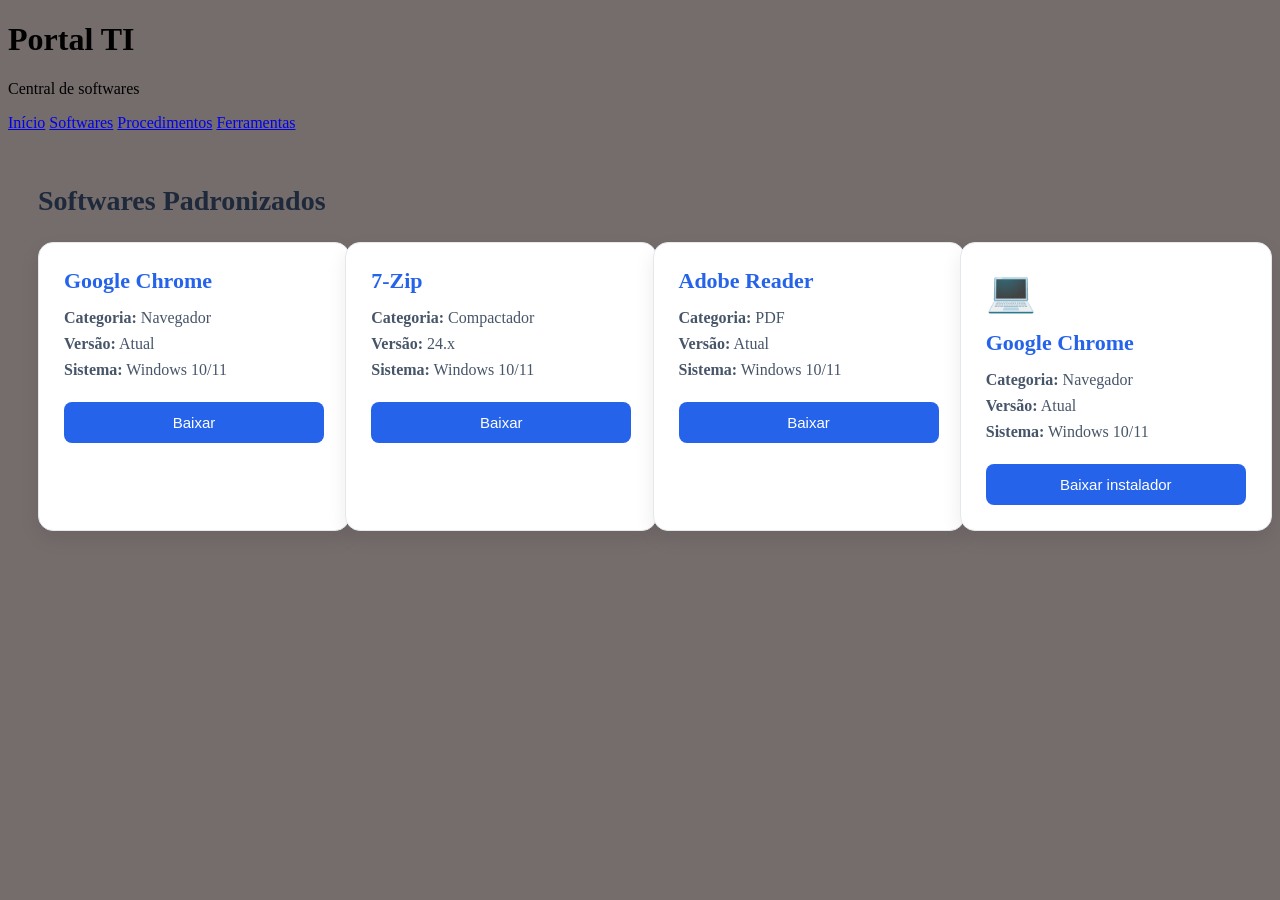
==== paginas/softwares.html @ 5586f691 "sua mensagem aqui" ====
<!DOCTYPE html>
<html lang="pt-BR">

<head>
    <meta charset="UTF-8">
    <meta name="viewport" content="width=device-width, initial-scale=1.0">

    <title>Softwares - Portal TI</title>

    <link rel="stylesheet" href="../css/style.css">
</head>

<body>

<header>
    <h1>Portal TI</h1>
    <p>Central de softwares</p>
</header>


<nav>
    <a href="../index.html">Início</a>
    <a href="softwares.html">Softwares</a>
    <a href="procedimentos.html">Procedimentos</a>
    <a href="ferramentas.html">Ferramentas</a>
</nav>


<main>

<h2>Softwares Padronizados</h2>


<div class="cards">


<div class="card">

<h3>Google Chrome</h3>

<p><strong>Categoria:</strong> Navegador</p>

<p><strong>Versão:</strong> Atual</p>

<p><strong>Sistema:</strong> Windows 10/11</p>

<button>
Baixar
</button>

</div>



<div class="card">

<h3>7-Zip</h3>

<p><strong>Categoria:</strong> Compactador</p>

<p><strong>Versão:</strong> 24.x</p>

<p><strong>Sistema:</strong> Windows 10/11</p>

<button>
Baixar
</button>

</div>



<div class="card">

<h3>Adobe Reader</h3>

<p><strong>Categoria:</strong> PDF</p>

<p><strong>Versão:</strong> Atual</p>

<p><strong>Sistema:</strong> Windows 10/11</p>

<button>
Baixar
</button>

</div><div class="card">

    <div class="icone">
        💻
    </div>

    <h3>Google Chrome</h3>

    <p><b>Categoria:</b> Navegador</p>

    <p><b>Versão:</b> Atual</p>

    <p><b>Sistema:</b> Windows 10/11</p>

    <button>
        Baixar instalador
    </button>

</div>


</div>


</main>


</body>

</html>
---- css/style.css ----
.cards {

    display: flex;
    gap: 20px;
    flex-wrap: wrap;

}



.card {

    background: white;

    width: 260px;

    padding: 20px;

    border-radius: 12px;

    box-shadow: 0px 3px 10px rgba(0,0,0,0.15);

}



.card h3 {

    margin-top: 0;

}



.card button {

    background: #0066cc;

    color:white;

    border:none;

    padding:10px 20px;

    border-radius:8px;

    cursor:pointer;

}


.card button:hover {

    background:#004c99;

}body {
    background: rgb(117, 108, 108) !important;
}/* Área de softwares */

main {
    padding: 30px;
}


main h2 {
    color: #1e293b;
    margin-bottom: 25px;
    font-size: 28px;
}



.cards {

    display: grid;

    grid-template-columns: repeat(auto-fit, minmax(280px, 1fr));

    gap: 25px;

}



.card {

    background: #ffffff;

    border-radius: 15px;

    padding: 25px;

    box-shadow: 0 8px 20px rgba(0,0,0,0.08);

    border: 1px solid #e5e7eb;

    transition: 0.3s;

}



.card:hover {

    transform: translateY(-5px);

    box-shadow: 0 12px 25px rgba(0,0,0,0.15);

}



.card h3 {

    color: #2563eb;

    font-size: 22px;

    margin-bottom: 15px;

}



.card p {

    color: #475569;

    margin: 8px 0;

}



.card button {

    margin-top: 15px;

    width: 100%;

    padding: 12px;

    border-radius: 8px;

    border: none;

    background: #2563eb;

    color: white;

    font-size: 15px;

    cursor: pointer;

    transition: 0.3s;

}



.card button:hover {

    background: #1d4ed8;

}.icone {

    font-size: 40px;

    margin-bottom: 15px;

}
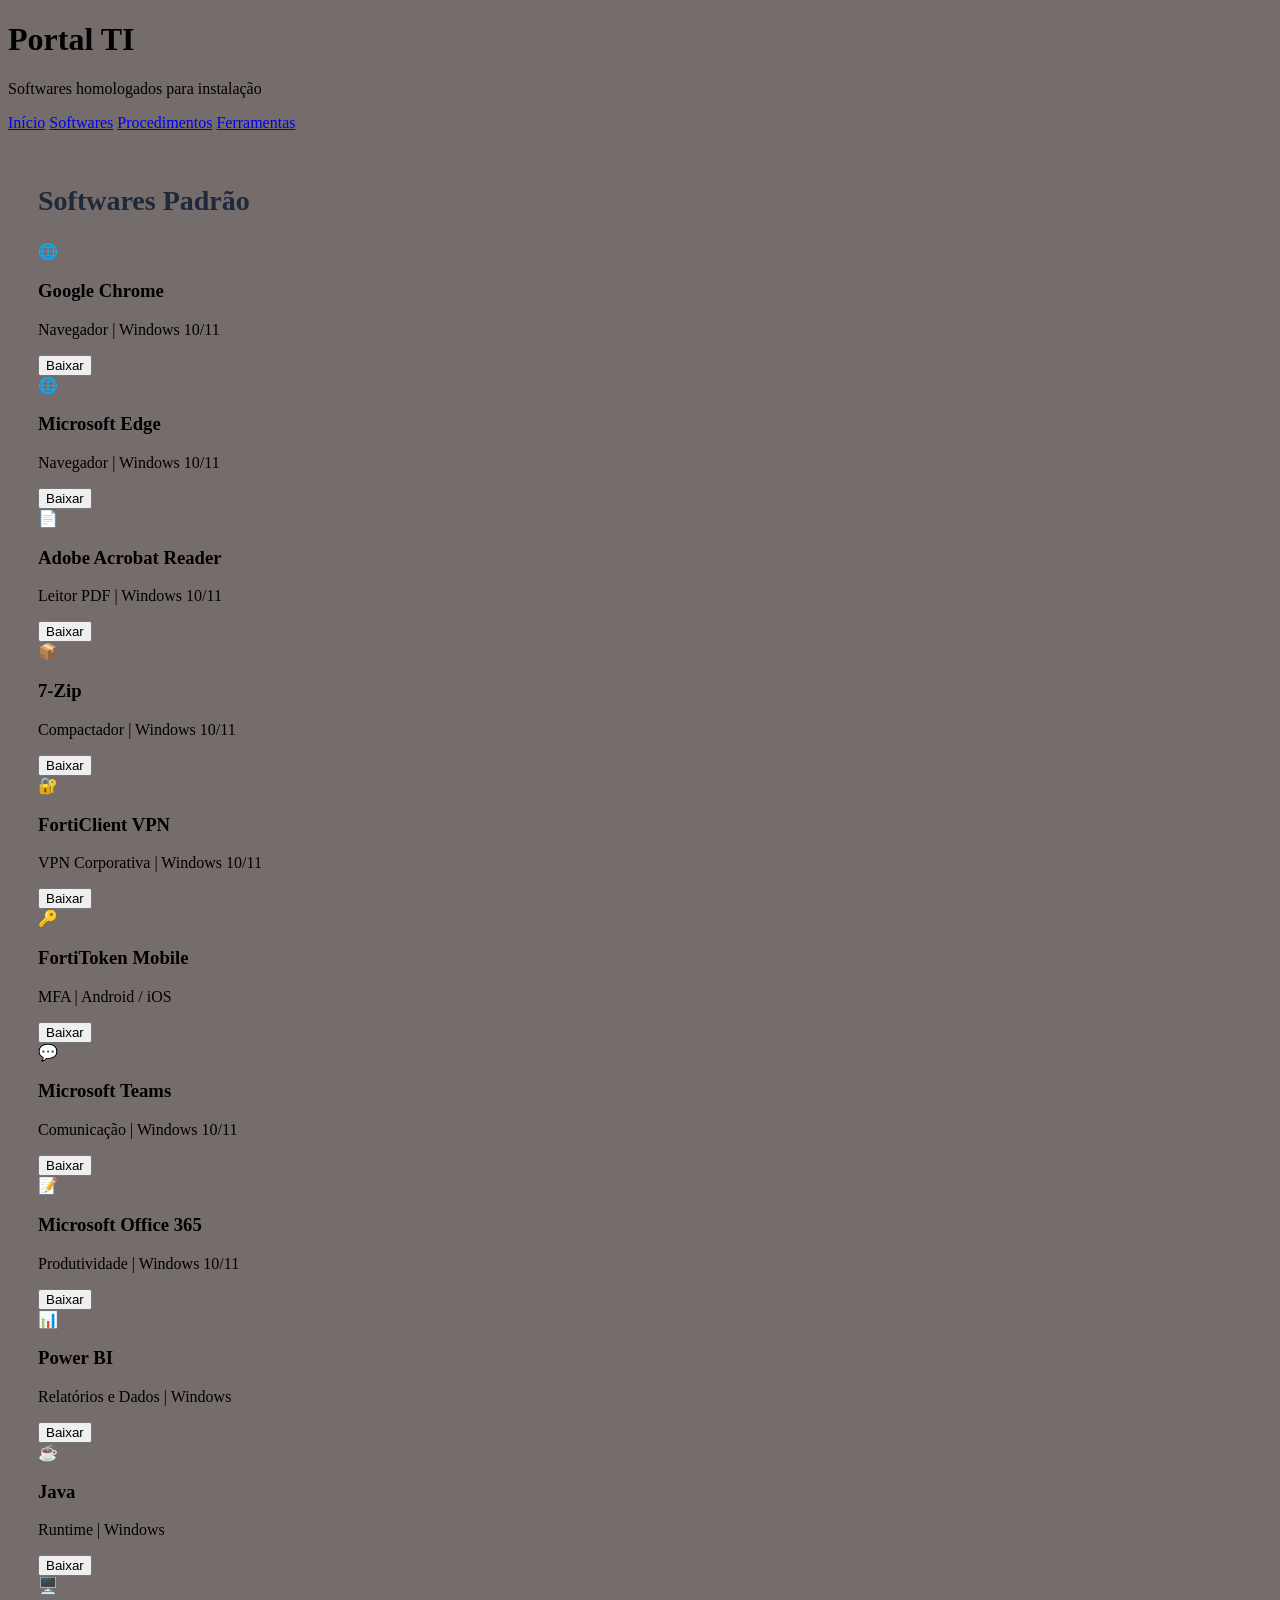
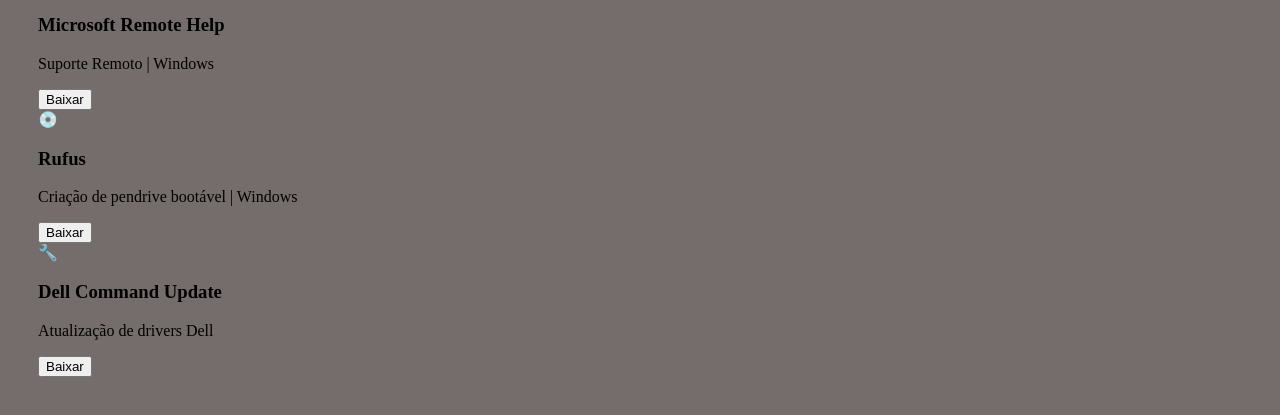
==== commit f7699ff1: "Refactor software page content and structure" ====
--- a/paginas/softwares.html
+++ b/paginas/softwares.html
@@ -2,107 +2,285 @@
 <html lang="pt-BR">
 
 <head>
-    <meta charset="UTF-8">
-    <meta name="viewport" content="width=device-width, initial-scale=1.0">
-
-    <title>Softwares - Portal TI</title>
-
-    <link rel="stylesheet" href="../css/style.css">
+
+<meta charset="UTF-8">
+<meta name="viewport" content="width=device-width, initial-scale=1.0">
+
+<title>Softwares - Portal TI</title>
+
+<link rel="stylesheet" href="../css/style.css">
+
 </head>
 
+
 <body>
 
+
 <header>
-    <h1>Portal TI</h1>
-    <p>Central de softwares</p>
+
+<h1>Portal TI</h1>
+
+<p>Softwares homologados para instalação</p>
+
 </header>
 
 
 <nav>
-    <a href="../index.html">Início</a>
-    <a href="softwares.html">Softwares</a>
-    <a href="procedimentos.html">Procedimentos</a>
-    <a href="ferramentas.html">Ferramentas</a>
+
+<a href="../index.html">Início</a>
+
+<a href="softwares.html">Softwares</a>
+
+<a href="procedimentos.html">Procedimentos</a>
+
+<a href="ferramentas.html">Ferramentas</a>
+
 </nav>
 
 
+
 <main>
 
-<h2>Softwares Padronizados</h2>
-
-
-<div class="cards">
-
-
-<div class="card">
+
+<h2>Softwares Padrão</h2>
+
+
+<div class="lista-softwares">
+
+
+
+<div class="software">
+
+<span>🌐</span>
+
+<div>
 
 <h3>Google Chrome</h3>
 
-<p><strong>Categoria:</strong> Navegador</p>
-
-<p><strong>Versão:</strong> Atual</p>
-
-<p><strong>Sistema:</strong> Windows 10/11</p>
-
-<button>
-Baixar
-</button>
-
-</div>
-
-
-
-<div class="card">
+<p>Navegador | Windows 10/11</p>
+
+</div>
+
+<button>Baixar</button>
+
+</div>
+
+
+
+<div class="software">
+
+<span>🌐</span>
+
+<div>
+
+<h3>Microsoft Edge</h3>
+
+<p>Navegador | Windows 10/11</p>
+
+</div>
+
+<button>Baixar</button>
+
+</div>
+
+
+
+<div class="software">
+
+<span>📄</span>
+
+<div>
+
+<h3>Adobe Acrobat Reader</h3>
+
+<p>Leitor PDF | Windows 10/11</p>
+
+</div>
+
+<button>Baixar</button>
+
+</div>
+
+
+
+<div class="software">
+
+<span>📦</span>
+
+<div>
 
 <h3>7-Zip</h3>
 
-<p><strong>Categoria:</strong> Compactador</p>
-
-<p><strong>Versão:</strong> 24.x</p>
-
-<p><strong>Sistema:</strong> Windows 10/11</p>
-
-<button>
-Baixar
-</button>
-
-</div>
-
-
-
-<div class="card">
-
-<h3>Adobe Reader</h3>
-
-<p><strong>Categoria:</strong> PDF</p>
-
-<p><strong>Versão:</strong> Atual</p>
-
-<p><strong>Sistema:</strong> Windows 10/11</p>
-
-<button>
-Baixar
-</button>
-
-</div><div class="card">
-
-    <div class="icone">
-        💻
-    </div>
-
-    <h3>Google Chrome</h3>
-
-    <p><b>Categoria:</b> Navegador</p>
-
-    <p><b>Versão:</b> Atual</p>
-
-    <p><b>Sistema:</b> Windows 10/11</p>
-
-    <button>
-        Baixar instalador
-    </button>
-
-</div>
+<p>Compactador | Windows 10/11</p>
+
+</div>
+
+<button>Baixar</button>
+
+</div>
+
+
+
+<div class="software">
+
+<span>🔐</span>
+
+<div>
+
+<h3>FortiClient VPN</h3>
+
+<p>VPN Corporativa | Windows 10/11</p>
+
+</div>
+
+<button>Baixar</button>
+
+</div>
+
+
+
+<div class="software">
+
+<span>🔑</span>
+
+<div>
+
+<h3>FortiToken Mobile</h3>
+
+<p>MFA | Android / iOS</p>
+
+</div>
+
+<button>Baixar</button>
+
+</div>
+
+
+
+<div class="software">
+
+<span>💬</span>
+
+<div>
+
+<h3>Microsoft Teams</h3>
+
+<p>Comunicação | Windows 10/11</p>
+
+</div>
+
+<button>Baixar</button>
+
+</div>
+
+
+
+<div class="software">
+
+<span>📝</span>
+
+<div>
+
+<h3>Microsoft Office 365</h3>
+
+<p>Produtividade | Windows 10/11</p>
+
+</div>
+
+<button>Baixar</button>
+
+</div>
+
+
+
+<div class="software">
+
+<span>📊</span>
+
+<div>
+
+<h3>Power BI</h3>
+
+<p>Relatórios e Dados | Windows</p>
+
+</div>
+
+<button>Baixar</button>
+
+</div>
+
+
+
+<div class="software">
+
+<span>☕</span>
+
+<div>
+
+<h3>Java</h3>
+
+<p>Runtime | Windows</p>
+
+</div>
+
+<button>Baixar</button>
+
+</div>
+
+
+
+<div class="software">
+
+<span>🖥️</span>
+
+<div>
+
+<h3>Microsoft Remote Help</h3>
+
+<p>Suporte Remoto | Windows</p>
+
+</div>
+
+<button>Baixar</button>
+
+</div>
+
+
+
+<div class="software">
+
+<span>💿</span>
+
+<div>
+
+<h3>Rufus</h3>
+
+<p>Criação de pendrive bootável | Windows</p>
+
+</div>
+
+<button>Baixar</button>
+
+</div>
+
+
+
+<div class="software">
+
+<span>🔧</span>
+
+<div>
+
+<h3>Dell Command Update</h3>
+
+<p>Atualização de drivers Dell</p>
+
+</div>
+
+<button>Baixar</button>
+
+</div>
+
 
 
 </div>
@@ -113,4 +291,4 @@
 
 </body>
 
-</html>+</html>
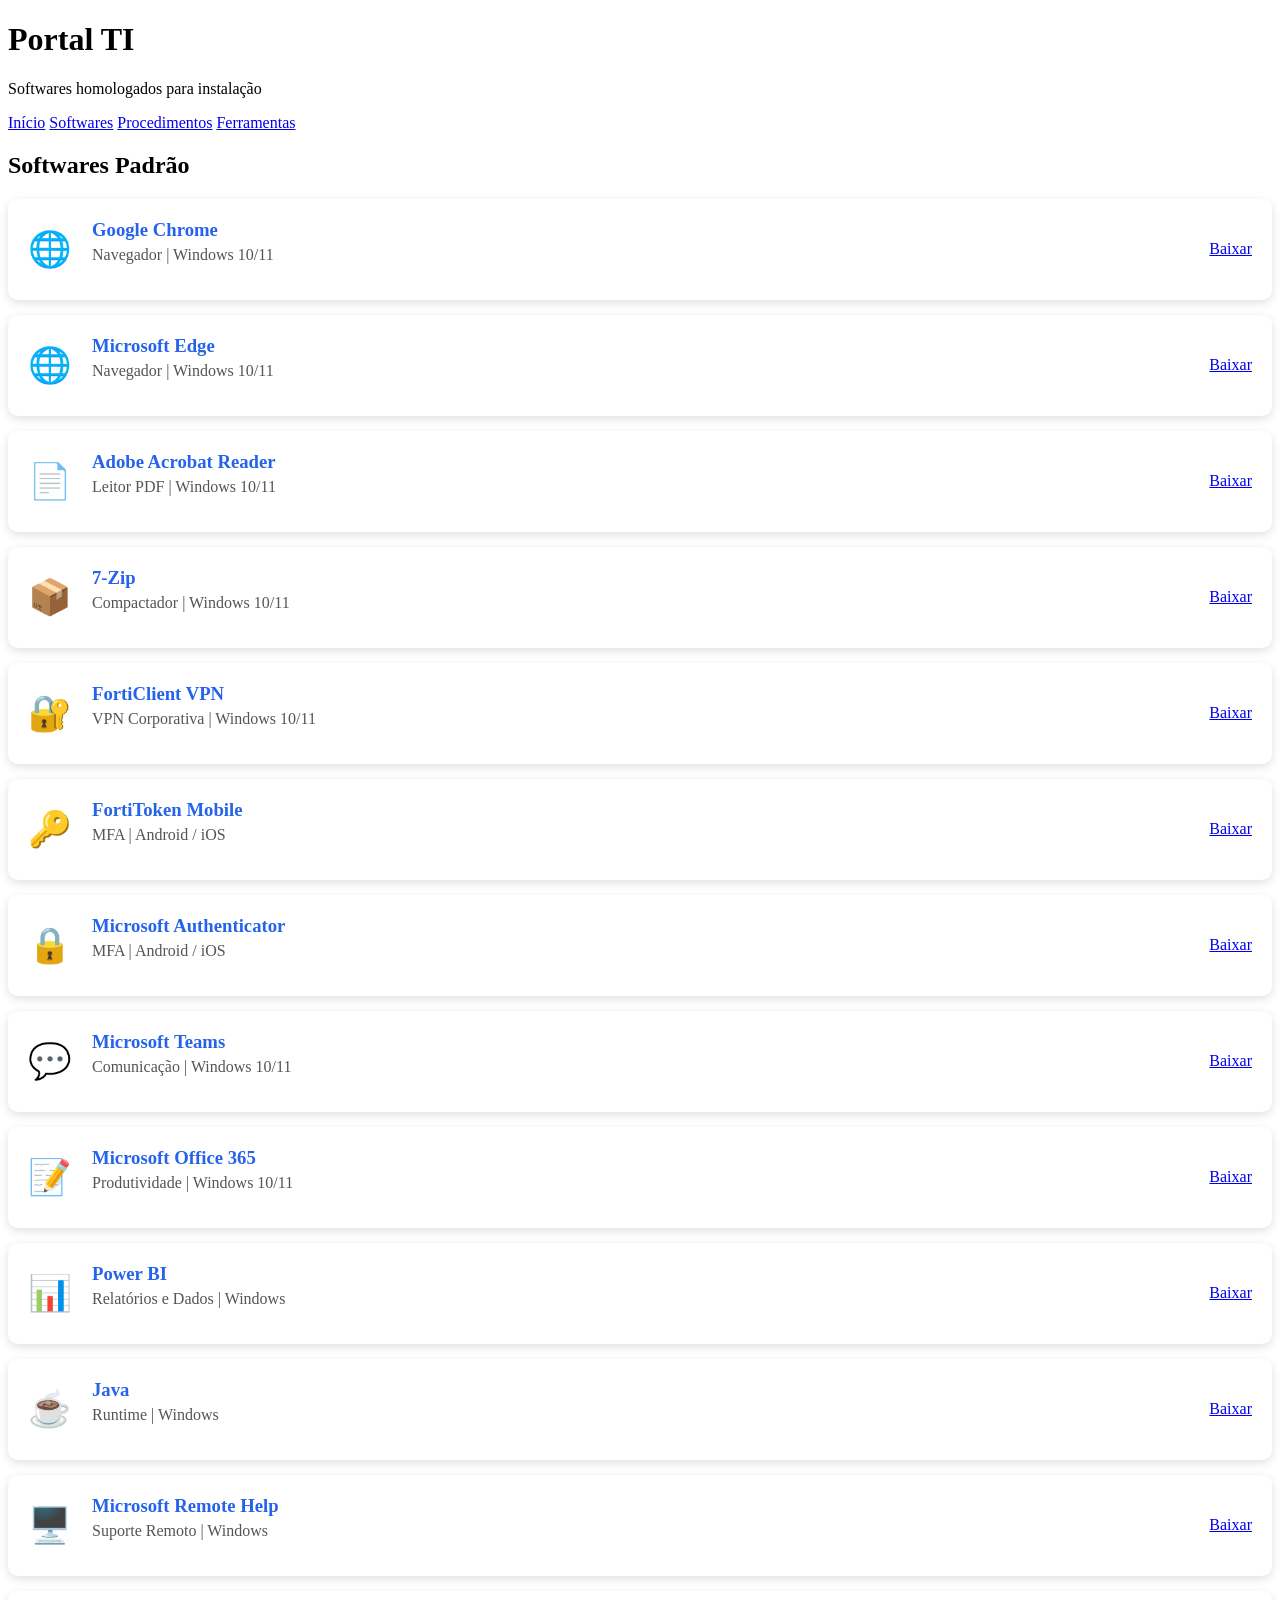
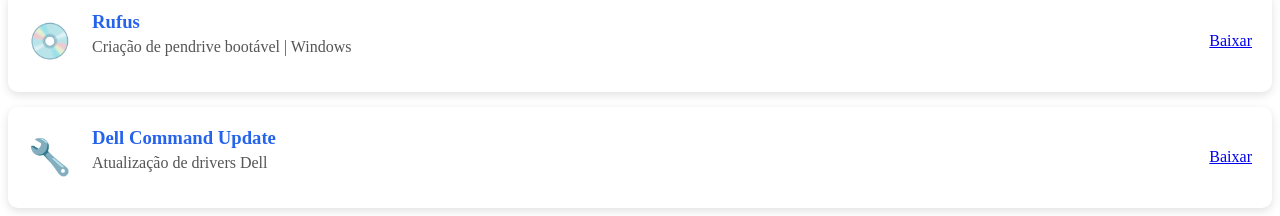
==== commit 9b9f99ed: "Replace buttons with anchor tags for downloads" ====
--- a/paginas/softwares.html
+++ b/paginas/softwares.html
@@ -50,235 +50,155 @@
 
 
 <div class="software">
-
 <span>🌐</span>
-
-<div>
-
+<div>
 <h3>Google Chrome</h3>
-
 <p>Navegador | Windows 10/11</p>
-
-</div>
-
-<button>Baixar</button>
-
-</div>
-
-
-
-<div class="software">
-
+</div>
+<a href="https://www.google.com/chrome/" target="_blank">Baixar</a>
+</div>
+
+
+
+<div class="software">
 <span>🌐</span>
-
-<div>
-
+<div>
 <h3>Microsoft Edge</h3>
-
 <p>Navegador | Windows 10/11</p>
-
-</div>
-
-<button>Baixar</button>
-
-</div>
-
-
-
-<div class="software">
-
+</div>
+<a href="https://www.microsoft.com/edge/download" target="_blank">Baixar</a>
+</div>
+
+
+
+<div class="software">
 <span>📄</span>
-
-<div>
-
+<div>
 <h3>Adobe Acrobat Reader</h3>
-
 <p>Leitor PDF | Windows 10/11</p>
-
-</div>
-
-<button>Baixar</button>
-
-</div>
-
-
-
-<div class="software">
-
+</div>
+<a href="https://get.adobe.com/reader/" target="_blank">Baixar</a>
+</div>
+
+
+
+<div class="software">
 <span>📦</span>
-
-<div>
-
+<div>
 <h3>7-Zip</h3>
-
 <p>Compactador | Windows 10/11</p>
-
-</div>
-
-<button>Baixar</button>
-
-</div>
-
-
-
-<div class="software">
-
+</div>
+<a href="https://www.7-zip.org/" target="_blank">Baixar</a>
+</div>
+
+
+
+<div class="software">
 <span>🔐</span>
-
-<div>
-
+<div>
 <h3>FortiClient VPN</h3>
-
 <p>VPN Corporativa | Windows 10/11</p>
-
-</div>
-
-<button>Baixar</button>
-
-</div>
-
-
-
-<div class="software">
-
+</div>
+<a href="https://www.fortinet.com/support/product-downloads" target="_blank">Baixar</a>
+</div>
+
+
+
+<div class="software">
 <span>🔑</span>
-
-<div>
-
+<div>
 <h3>FortiToken Mobile</h3>
-
 <p>MFA | Android / iOS</p>
-
-</div>
-
-<button>Baixar</button>
-
-</div>
-
-
-
-<div class="software">
-
+</div>
+<a href="https://www.fortinet.com/products/fortitoken" target="_blank">Baixar</a>
+</div>
+
+
+
+<div class="software">
+<span>🔒</span>
+<div>
+<h3>Microsoft Authenticator</h3>
+<p>MFA | Android / iOS</p>
+</div>
+<a href="https://www.microsoft.com/security/mobile-authenticator-app" target="_blank">Baixar</a>
+</div>
+
+
+
+<div class="software">
 <span>💬</span>
-
-<div>
-
+<div>
 <h3>Microsoft Teams</h3>
-
 <p>Comunicação | Windows 10/11</p>
-
-</div>
-
-<button>Baixar</button>
-
-</div>
-
-
-
-<div class="software">
-
+</div>
+<a href="https://www.microsoft.com/microsoft-teams/download-app" target="_blank">Baixar</a>
+</div>
+
+
+
+<div class="software">
 <span>📝</span>
-
-<div>
-
+<div>
 <h3>Microsoft Office 365</h3>
-
 <p>Produtividade | Windows 10/11</p>
-
-</div>
-
-<button>Baixar</button>
-
-</div>
-
-
-
-<div class="software">
-
+</div>
+<a href="https://www.microsoft.com/microsoft-365/download-office" target="_blank">Baixar</a>
+</div>
+
+
+
+<div class="software">
 <span>📊</span>
-
-<div>
-
+<div>
 <h3>Power BI</h3>
-
 <p>Relatórios e Dados | Windows</p>
-
-</div>
-
-<button>Baixar</button>
-
-</div>
-
-
-
-<div class="software">
-
+</div>
+<a href="https://powerbi.microsoft.com/desktop/" target="_blank">Baixar</a>
+</div>
+
+
+
+<div class="software">
 <span>☕</span>
-
-<div>
-
+<div>
 <h3>Java</h3>
-
 <p>Runtime | Windows</p>
-
-</div>
-
-<button>Baixar</button>
-
-</div>
-
-
-
-<div class="software">
-
+</div>
+<a href="https://www.java.com/download/" target="_blank">Baixar</a>
+</div>
+
+
+
+<div class="software">
 <span>🖥️</span>
-
-<div>
-
+<div>
 <h3>Microsoft Remote Help</h3>
-
 <p>Suporte Remoto | Windows</p>
-
-</div>
-
-<button>Baixar</button>
-
-</div>
-
-
-
-<div class="software">
-
+</div>
+<a href="https://learn.microsoft.com/windows/client-management/remote-help/" target="_blank">Baixar</a>
+</div>
+
+
+
+<div class="software">
 <span>💿</span>
-
-<div>
-
+<div>
 <h3>Rufus</h3>
-
 <p>Criação de pendrive bootável | Windows</p>
-
-</div>
-
-<button>Baixar</button>
-
-</div>
-
-
-
-<div class="software">
-
+</div>
+<a href="https://rufus.ie/" target="_blank">Baixar</a>
+</div>
+
+
+
+<div class="software">
 <span>🔧</span>
-
-<div>
-
+<div>
 <h3>Dell Command Update</h3>
-
 <p>Atualização de drivers Dell</p>
-
-</div>
-
-<button>Baixar</button>
-
+</div>
+<a href="https://www.dell.com/support/kbdoc/pt-br/000177325/dell-command-update" target="_blank">Baixar</a>
 </div>
 
 
--- a/css/style.css
+++ b/css/style.css
@@ -1,46 +1,82 @@
-.cards {
+.lista-softwares {
 
-    display: flex;
-    gap: 20px;
-    flex-wrap: wrap;
+    display:flex;
+
+    flex-direction:column;
+
+    gap:15px;
 
 }
 
 
 
-.card {
+.software {
 
-    background: white;
+    background:white;
 
-    width: 260px;
+    padding:20px;
 
-    padding: 20px;
+    border-radius:10px;
 
-    border-radius: 12px;
+    display:flex;
 
-    box-shadow: 0px 3px 10px rgba(0,0,0,0.15);
+    align-items:center;
+
+    justify-content:space-between;
+
+    box-shadow:0 3px 10px rgba(0,0,0,0.12);
 
 }
 
 
 
-.card h3 {
+.software span {
 
-    margin-top: 0;
+    font-size:35px;
+
+    margin-right:20px;
 
 }
 
 
 
-.card button {
+.software div {
 
-    background: #0066cc;
+    flex:1;
+
+}
+
+
+
+.software h3 {
+
+    margin:0;
+
+    color:#2563eb;
+
+}
+
+
+
+.software p {
+
+    margin-top:5px;
+
+    color:#555;
+
+}
+
+
+
+.software button {
+
+    background:#2563eb;
 
     color:white;
 
     border:none;
 
-    padding:10px 20px;
+    padding:10px 25px;
 
     border-radius:8px;
 
@@ -49,123 +85,9 @@
 }
 
 
-.card button:hover {
 
-    background:#004c99;
+.software button:hover {
 
-}body {
-    background: rgb(117, 108, 108) !important;
-}/* Área de softwares */
-
-main {
-    padding: 30px;
-}
-
-
-main h2 {
-    color: #1e293b;
-    margin-bottom: 25px;
-    font-size: 28px;
-}
-
-
-
-.cards {
-
-    display: grid;
-
-    grid-template-columns: repeat(auto-fit, minmax(280px, 1fr));
-
-    gap: 25px;
+    background:#1d4ed8;
 
 }
-
-
-
-.card {
-
-    background: #ffffff;
-
-    border-radius: 15px;
-
-    padding: 25px;
-
-    box-shadow: 0 8px 20px rgba(0,0,0,0.08);
-
-    border: 1px solid #e5e7eb;
-
-    transition: 0.3s;
-
-}
-
-
-
-.card:hover {
-
-    transform: translateY(-5px);
-
-    box-shadow: 0 12px 25px rgba(0,0,0,0.15);
-
-}
-
-
-
-.card h3 {
-
-    color: #2563eb;
-
-    font-size: 22px;
-
-    margin-bottom: 15px;
-
-}
-
-
-
-.card p {
-
-    color: #475569;
-
-    margin: 8px 0;
-
-}
-
-
-
-.card button {
-
-    margin-top: 15px;
-
-    width: 100%;
-
-    padding: 12px;
-
-    border-radius: 8px;
-
-    border: none;
-
-    background: #2563eb;
-
-    color: white;
-
-    font-size: 15px;
-
-    cursor: pointer;
-
-    transition: 0.3s;
-
-}
-
-
-
-.card button:hover {
-
-    background: #1d4ed8;
-
-}.icone {
-
-    font-size: 40px;
-
-    margin-bottom: 15px;
-
-}
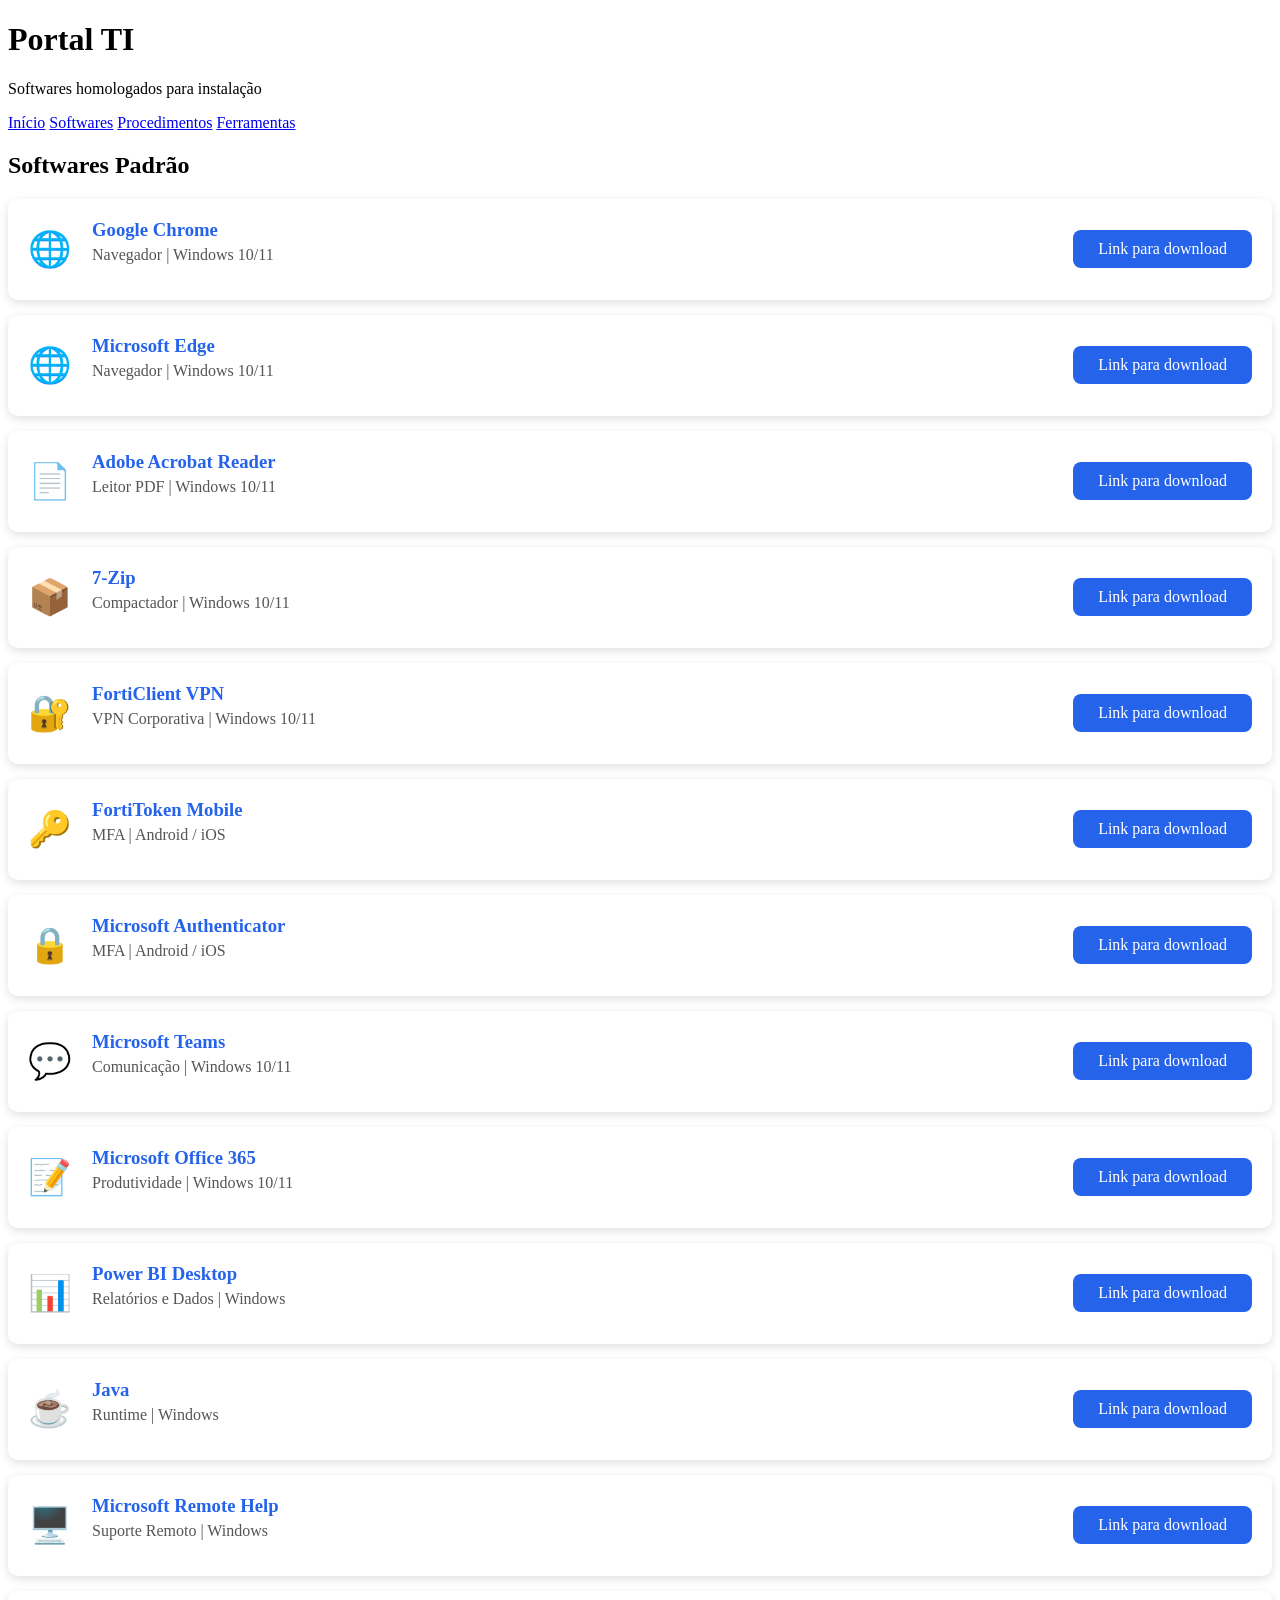
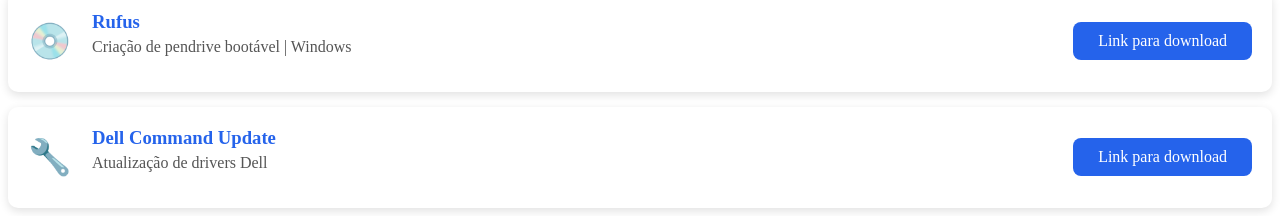
==== commit 6ad5fd49: "Update download links to 'Link para download'" ====
--- a/paginas/softwares.html
+++ b/paginas/softwares.html
@@ -55,7 +55,7 @@
 <h3>Google Chrome</h3>
 <p>Navegador | Windows 10/11</p>
 </div>
-<a href="https://www.google.com/chrome/" target="_blank">Baixar</a>
+<a href="https://www.google.com/chrome/" target="_blank">Link para download</a>
 </div>
 
 
@@ -66,7 +66,7 @@
 <h3>Microsoft Edge</h3>
 <p>Navegador | Windows 10/11</p>
 </div>
-<a href="https://www.microsoft.com/edge/download" target="_blank">Baixar</a>
+<a href="https://www.microsoft.com/edge/download" target="_blank">Link para download</a>
 </div>
 
 
@@ -77,7 +77,7 @@
 <h3>Adobe Acrobat Reader</h3>
 <p>Leitor PDF | Windows 10/11</p>
 </div>
-<a href="https://get.adobe.com/reader/" target="_blank">Baixar</a>
+<a href="https://get.adobe.com/reader/" target="_blank">Link para download</a>
 </div>
 
 
@@ -88,7 +88,7 @@
 <h3>7-Zip</h3>
 <p>Compactador | Windows 10/11</p>
 </div>
-<a href="https://www.7-zip.org/" target="_blank">Baixar</a>
+<a href="https://www.7-zip.org/" target="_blank">Link para download</a>
 </div>
 
 
@@ -99,7 +99,7 @@
 <h3>FortiClient VPN</h3>
 <p>VPN Corporativa | Windows 10/11</p>
 </div>
-<a href="https://www.fortinet.com/support/product-downloads" target="_blank">Baixar</a>
+<a href="https://www.fortinet.com/support/product-downloads" target="_blank">Link para download</a>
 </div>
 
 
@@ -110,7 +110,7 @@
 <h3>FortiToken Mobile</h3>
 <p>MFA | Android / iOS</p>
 </div>
-<a href="https://www.fortinet.com/products/fortitoken" target="_blank">Baixar</a>
+<a href="https://www.fortinet.com/products/fortitoken" target="_blank">Link para download</a>
 </div>
 
 
@@ -121,7 +121,7 @@
 <h3>Microsoft Authenticator</h3>
 <p>MFA | Android / iOS</p>
 </div>
-<a href="https://www.microsoft.com/security/mobile-authenticator-app" target="_blank">Baixar</a>
+<a href="https://www.microsoft.com/security/mobile-authenticator-app" target="_blank">Link para download</a>
 </div>
 
 
@@ -132,7 +132,7 @@
 <h3>Microsoft Teams</h3>
 <p>Comunicação | Windows 10/11</p>
 </div>
-<a href="https://www.microsoft.com/microsoft-teams/download-app" target="_blank">Baixar</a>
+<a href="https://www.microsoft.com/microsoft-teams/download-app" target="_blank">Link para download</a>
 </div>
 
 
@@ -143,7 +143,7 @@
 <h3>Microsoft Office 365</h3>
 <p>Produtividade | Windows 10/11</p>
 </div>
-<a href="https://www.microsoft.com/microsoft-365/download-office" target="_blank">Baixar</a>
+<a href="https://www.microsoft.com/microsoft-365/download-office" target="_blank">Link para download</a>
 </div>
 
 
@@ -151,10 +151,10 @@
 <div class="software">
 <span>📊</span>
 <div>
-<h3>Power BI</h3>
+<h3>Power BI Desktop</h3>
 <p>Relatórios e Dados | Windows</p>
 </div>
-<a href="https://powerbi.microsoft.com/desktop/" target="_blank">Baixar</a>
+<a href="https://powerbi.microsoft.com/desktop/" target="_blank">Link para download</a>
 </div>
 
 
@@ -165,7 +165,7 @@
 <h3>Java</h3>
 <p>Runtime | Windows</p>
 </div>
-<a href="https://www.java.com/download/" target="_blank">Baixar</a>
+<a href="https://www.java.com/download/" target="_blank">Link para download</a>
 </div>
 
 
@@ -176,7 +176,7 @@
 <h3>Microsoft Remote Help</h3>
 <p>Suporte Remoto | Windows</p>
 </div>
-<a href="https://learn.microsoft.com/windows/client-management/remote-help/" target="_blank">Baixar</a>
+<a href="https://learn.microsoft.com/windows/client-management/remote-help/" target="_blank">Link para download</a>
 </div>
 
 
@@ -187,7 +187,7 @@
 <h3>Rufus</h3>
 <p>Criação de pendrive bootável | Windows</p>
 </div>
-<a href="https://rufus.ie/" target="_blank">Baixar</a>
+<a href="https://rufus.ie/" target="_blank">Link para download</a>
 </div>
 
 
@@ -198,7 +198,7 @@
 <h3>Dell Command Update</h3>
 <p>Atualização de drivers Dell</p>
 </div>
-<a href="https://www.dell.com/support/kbdoc/pt-br/000177325/dell-command-update" target="_blank">Baixar</a>
+<a href="https://www.dell.com/support/kbdoc/pt-br/000177325/dell-command-update" target="_blank">Link para download</a>
 </div>
 
 
--- a/css/style.css
+++ b/css/style.css
@@ -90,4 +90,25 @@
 
     background:#1d4ed8;
 
+}.software a {
+
+    background:#2563eb;
+
+    color:white;
+
+    padding:10px 25px;
+
+    border-radius:8px;
+
+    text-decoration:none;
+
+    transition:0.3s;
+
 }
+
+
+.software a:hover {
+
+    background:#1d4ed8;
+
+}
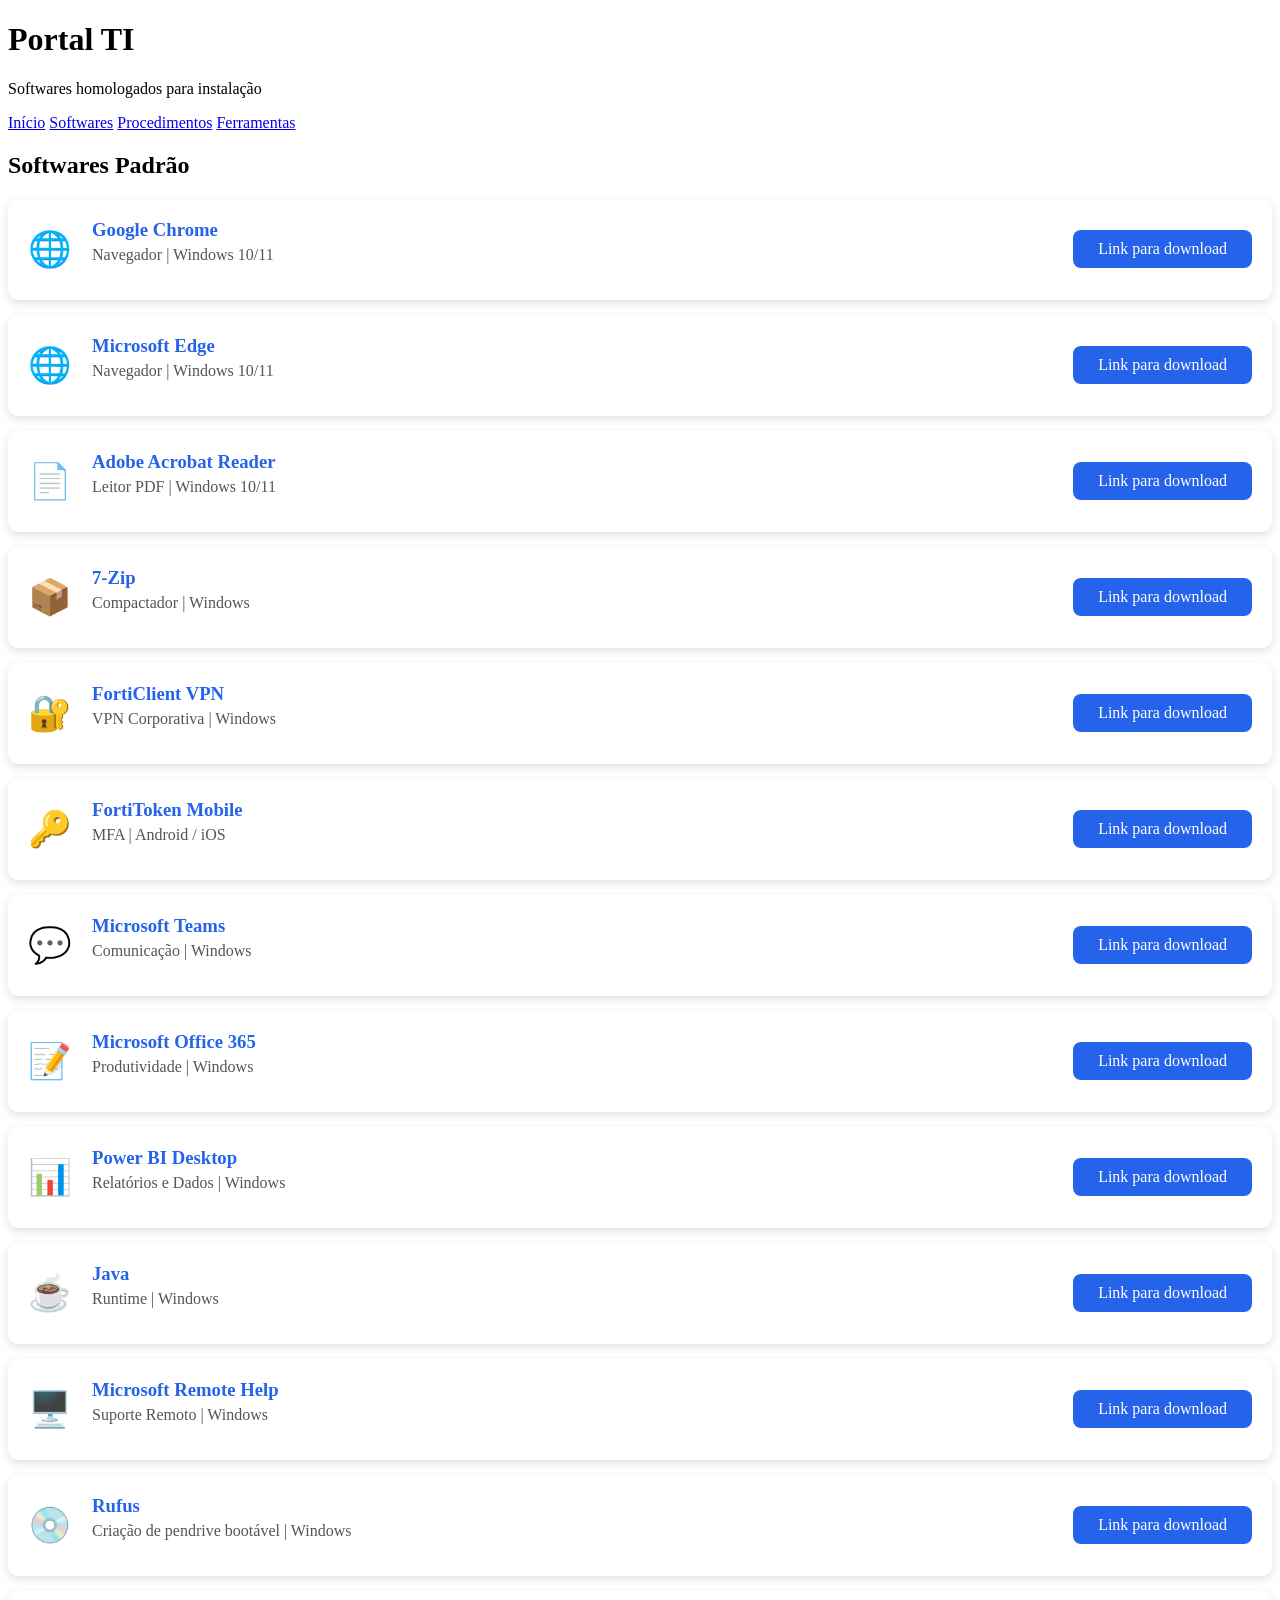
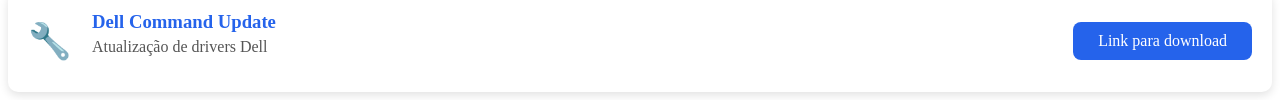
==== commit 3c708561: "Update softwares.html" ====
--- a/paginas/softwares.html
+++ b/paginas/softwares.html
@@ -41,7 +41,6 @@
 
 <main>
 
-
 <h2>Softwares Padrão</h2>
 
 
@@ -55,7 +54,9 @@
 <h3>Google Chrome</h3>
 <p>Navegador | Windows 10/11</p>
 </div>
-<a href="https://www.google.com/chrome/" target="_blank">Link para download</a>
+<a class="download-btn" href="https://www.google.com/chrome/" target="_blank">
+Link para download
+</a>
 </div>
 
 
@@ -66,7 +67,9 @@
 <h3>Microsoft Edge</h3>
 <p>Navegador | Windows 10/11</p>
 </div>
-<a href="https://www.microsoft.com/edge/download" target="_blank">Link para download</a>
+<a class="download-btn" href="https://www.microsoft.com/edge/download" target="_blank">
+Link para download
+</a>
 </div>
 
 
@@ -77,7 +80,9 @@
 <h3>Adobe Acrobat Reader</h3>
 <p>Leitor PDF | Windows 10/11</p>
 </div>
-<a href="https://get.adobe.com/reader/" target="_blank">Link para download</a>
+<a class="download-btn" href="https://get.adobe.com/reader/" target="_blank">
+Link para download
+</a>
 </div>
 
 
@@ -86,9 +91,11 @@
 <span>📦</span>
 <div>
 <h3>7-Zip</h3>
-<p>Compactador | Windows 10/11</p>
-</div>
-<a href="https://www.7-zip.org/" target="_blank">Link para download</a>
+<p>Compactador | Windows</p>
+</div>
+<a class="download-btn" href="https://www.7-zip.org/" target="_blank">
+Link para download
+</a>
 </div>
 
 
@@ -97,9 +104,11 @@
 <span>🔐</span>
 <div>
 <h3>FortiClient VPN</h3>
-<p>VPN Corporativa | Windows 10/11</p>
-</div>
-<a href="https://www.fortinet.com/support/product-downloads" target="_blank">Link para download</a>
+<p>VPN Corporativa | Windows</p>
+</div>
+<a class="download-btn" href="https://www.fortinet.com/support/product-downloads" target="_blank">
+Link para download
+</a>
 </div>
 
 
@@ -110,18 +119,9 @@
 <h3>FortiToken Mobile</h3>
 <p>MFA | Android / iOS</p>
 </div>
-<a href="https://www.fortinet.com/products/fortitoken" target="_blank">Link para download</a>
-</div>
-
-
-
-<div class="software">
-<span>🔒</span>
-<div>
-<h3>Microsoft Authenticator</h3>
-<p>MFA | Android / iOS</p>
-</div>
-<a href="https://www.microsoft.com/security/mobile-authenticator-app" target="_blank">Link para download</a>
+<a class="download-btn" href="https://www.fortinet.com/products/fortitoken" target="_blank">
+Link para download
+</a>
 </div>
 
 
@@ -130,9 +130,11 @@
 <span>💬</span>
 <div>
 <h3>Microsoft Teams</h3>
-<p>Comunicação | Windows 10/11</p>
-</div>
-<a href="https://www.microsoft.com/microsoft-teams/download-app" target="_blank">Link para download</a>
+<p>Comunicação | Windows</p>
+</div>
+<a class="download-btn" href="https://www.microsoft.com/microsoft-teams/download-app" target="_blank">
+Link para download
+</a>
 </div>
 
 
@@ -141,9 +143,11 @@
 <span>📝</span>
 <div>
 <h3>Microsoft Office 365</h3>
-<p>Produtividade | Windows 10/11</p>
-</div>
-<a href="https://www.microsoft.com/microsoft-365/download-office" target="_blank">Link para download</a>
+<p>Produtividade | Windows</p>
+</div>
+<a class="download-btn" href="https://www.microsoft.com/microsoft-365/download-office" target="_blank">
+Link para download
+</a>
 </div>
 
 
@@ -154,7 +158,9 @@
 <h3>Power BI Desktop</h3>
 <p>Relatórios e Dados | Windows</p>
 </div>
-<a href="https://powerbi.microsoft.com/desktop/" target="_blank">Link para download</a>
+<a class="download-btn" href="https://powerbi.microsoft.com/desktop/" target="_blank">
+Link para download
+</a>
 </div>
 
 
@@ -165,7 +171,9 @@
 <h3>Java</h3>
 <p>Runtime | Windows</p>
 </div>
-<a href="https://www.java.com/download/" target="_blank">Link para download</a>
+<a class="download-btn" href="https://www.java.com/download/" target="_blank">
+Link para download
+</a>
 </div>
 
 
@@ -176,7 +184,9 @@
 <h3>Microsoft Remote Help</h3>
 <p>Suporte Remoto | Windows</p>
 </div>
-<a href="https://learn.microsoft.com/windows/client-management/remote-help/" target="_blank">Link para download</a>
+<a class="download-btn" href="https://learn.microsoft.com/windows/client-management/remote-help/" target="_blank">
+Link para download
+</a>
 </div>
 
 
@@ -187,7 +197,9 @@
 <h3>Rufus</h3>
 <p>Criação de pendrive bootável | Windows</p>
 </div>
-<a href="https://rufus.ie/" target="_blank">Link para download</a>
+<a class="download-btn" href="https://rufus.ie/" target="_blank">
+Link para download
+</a>
 </div>
 
 
@@ -198,13 +210,14 @@
 <h3>Dell Command Update</h3>
 <p>Atualização de drivers Dell</p>
 </div>
-<a href="https://www.dell.com/support/kbdoc/pt-br/000177325/dell-command-update" target="_blank">Link para download</a>
-</div>
-
-
-
-</div>
-
+<a class="download-btn" href="https://www.dell.com/support/kbdoc/pt-br/000177325/dell-command-update" target="_blank">
+Link para download
+</a>
+</div>
+
+
+
+</div>
 
 </main>
 
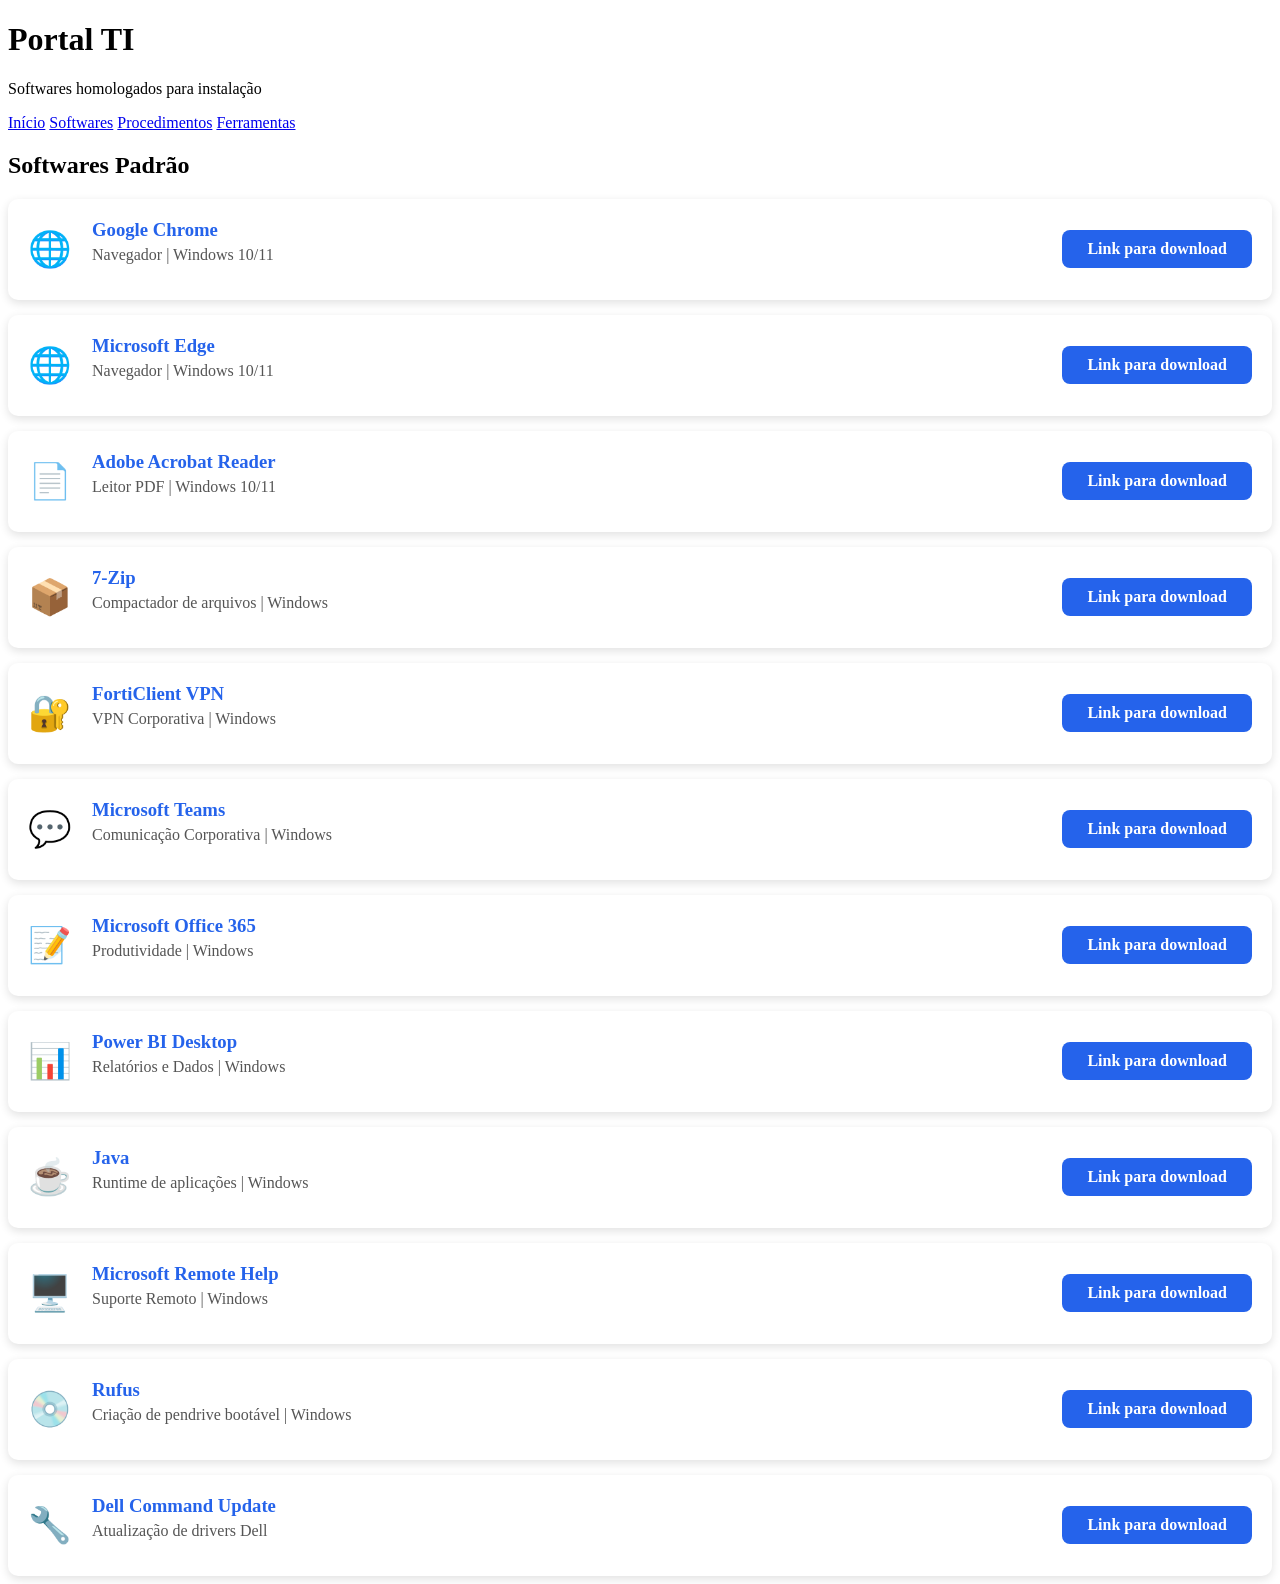
==== commit 8f8dac48: "Revise software descriptions and remove FortiToken Mobile Updated descriptions for 7-Zip, Microsoft " ====
--- a/paginas/softwares.html
+++ b/paginas/softwares.html
@@ -91,7 +91,7 @@
 <span>📦</span>
 <div>
 <h3>7-Zip</h3>
-<p>Compactador | Windows</p>
+<p>Compactador de arquivos | Windows</p>
 </div>
 <a class="download-btn" href="https://www.7-zip.org/" target="_blank">
 Link para download
@@ -114,23 +114,10 @@
 
 
 <div class="software">
-<span>🔑</span>
-<div>
-<h3>FortiToken Mobile</h3>
-<p>MFA | Android / iOS</p>
-</div>
-<a class="download-btn" href="https://www.fortinet.com/products/fortitoken" target="_blank">
-Link para download
-</a>
-</div>
-
-
-
-<div class="software">
 <span>💬</span>
 <div>
 <h3>Microsoft Teams</h3>
-<p>Comunicação | Windows</p>
+<p>Comunicação Corporativa | Windows</p>
 </div>
 <a class="download-btn" href="https://www.microsoft.com/microsoft-teams/download-app" target="_blank">
 Link para download
@@ -169,7 +156,7 @@
 <span>☕</span>
 <div>
 <h3>Java</h3>
-<p>Runtime | Windows</p>
+<p>Runtime de aplicações | Windows</p>
 </div>
 <a class="download-btn" href="https://www.java.com/download/" target="_blank">
 Link para download
--- a/css/style.css
+++ b/css/style.css
@@ -111,4 +111,29 @@
 
     background:#1d4ed8;
 
+}.download-btn {
+
+    background:#2563eb;
+
+    color:white;
+
+    padding:10px 18px;
+
+    border-radius:8px;
+
+    text-decoration:none;
+
+    font-weight:600;
+
+    transition:0.3s;
+
 }
+
+
+.download-btn:hover {
+
+    background:#1d4ed8;
+
+    transform:scale(1.05);
+
+}
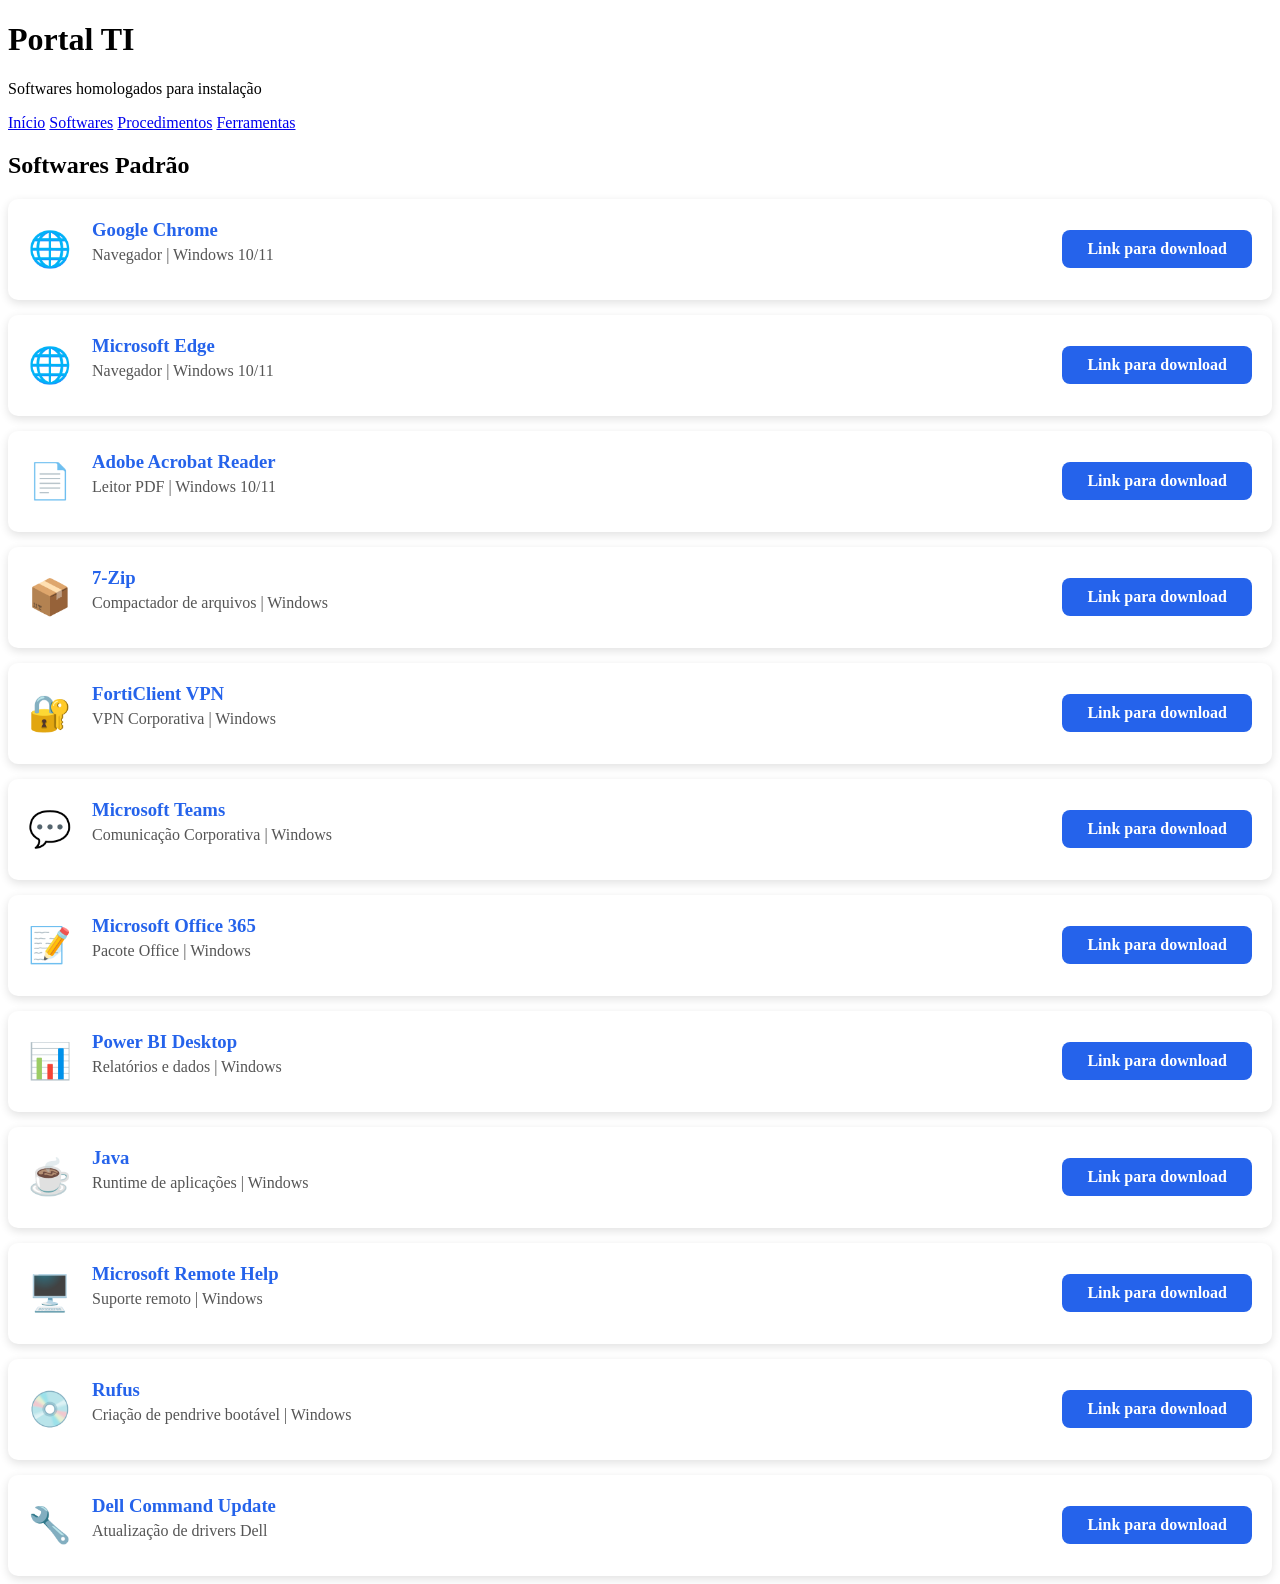
==== commit 4bffa7c1: "Fix capitalization in software descriptions Updated software descriptions for consistency in capital" ====
--- a/paginas/softwares.html
+++ b/paginas/softwares.html
@@ -130,7 +130,7 @@
 <span>📝</span>
 <div>
 <h3>Microsoft Office 365</h3>
-<p>Produtividade | Windows</p>
+<p>Pacote Office | Windows</p>
 </div>
 <a class="download-btn" href="https://www.microsoft.com/microsoft-365/download-office" target="_blank">
 Link para download
@@ -143,7 +143,7 @@
 <span>📊</span>
 <div>
 <h3>Power BI Desktop</h3>
-<p>Relatórios e Dados | Windows</p>
+<p>Relatórios e dados | Windows</p>
 </div>
 <a class="download-btn" href="https://powerbi.microsoft.com/desktop/" target="_blank">
 Link para download
@@ -169,7 +169,7 @@
 <span>🖥️</span>
 <div>
 <h3>Microsoft Remote Help</h3>
-<p>Suporte Remoto | Windows</p>
+<p>Suporte remoto | Windows</p>
 </div>
 <a class="download-btn" href="https://learn.microsoft.com/windows/client-management/remote-help/" target="_blank">
 Link para download
@@ -206,6 +206,7 @@
 
 </div>
 
+
 </main>
 
 
